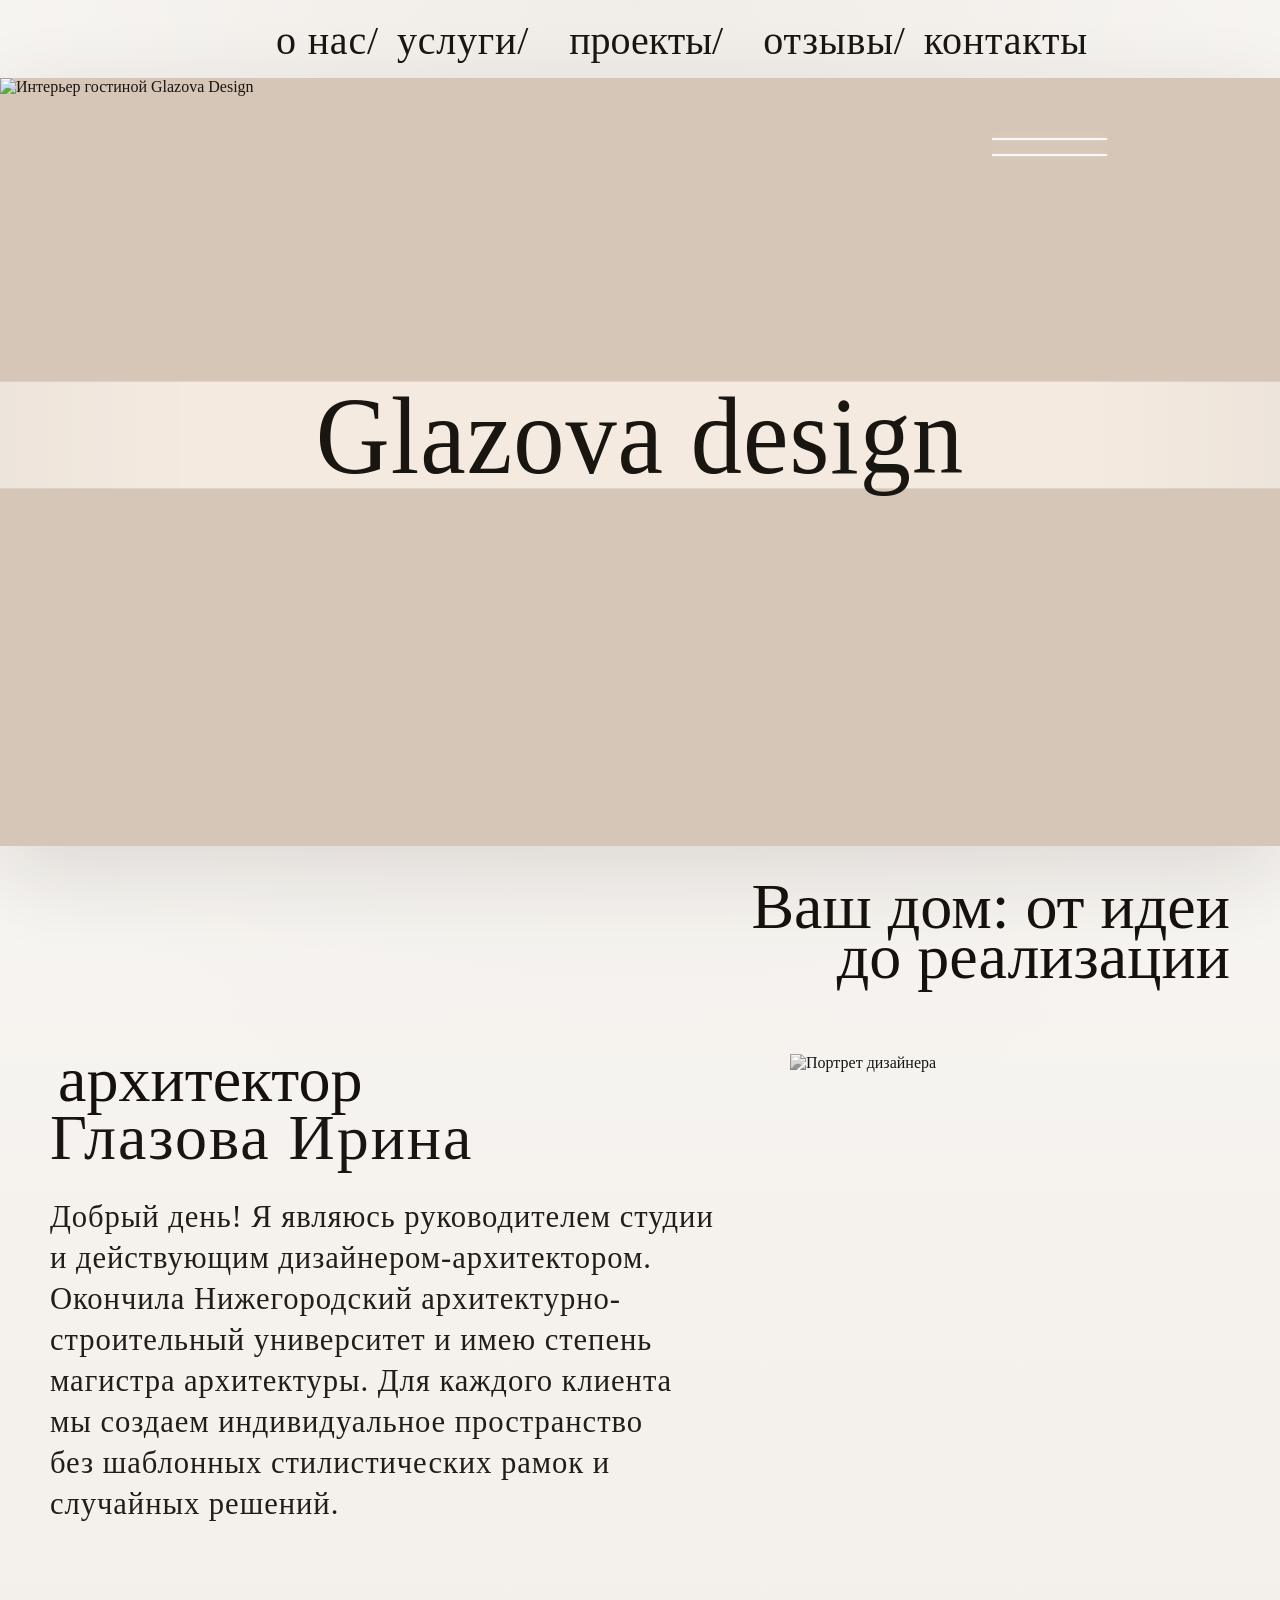
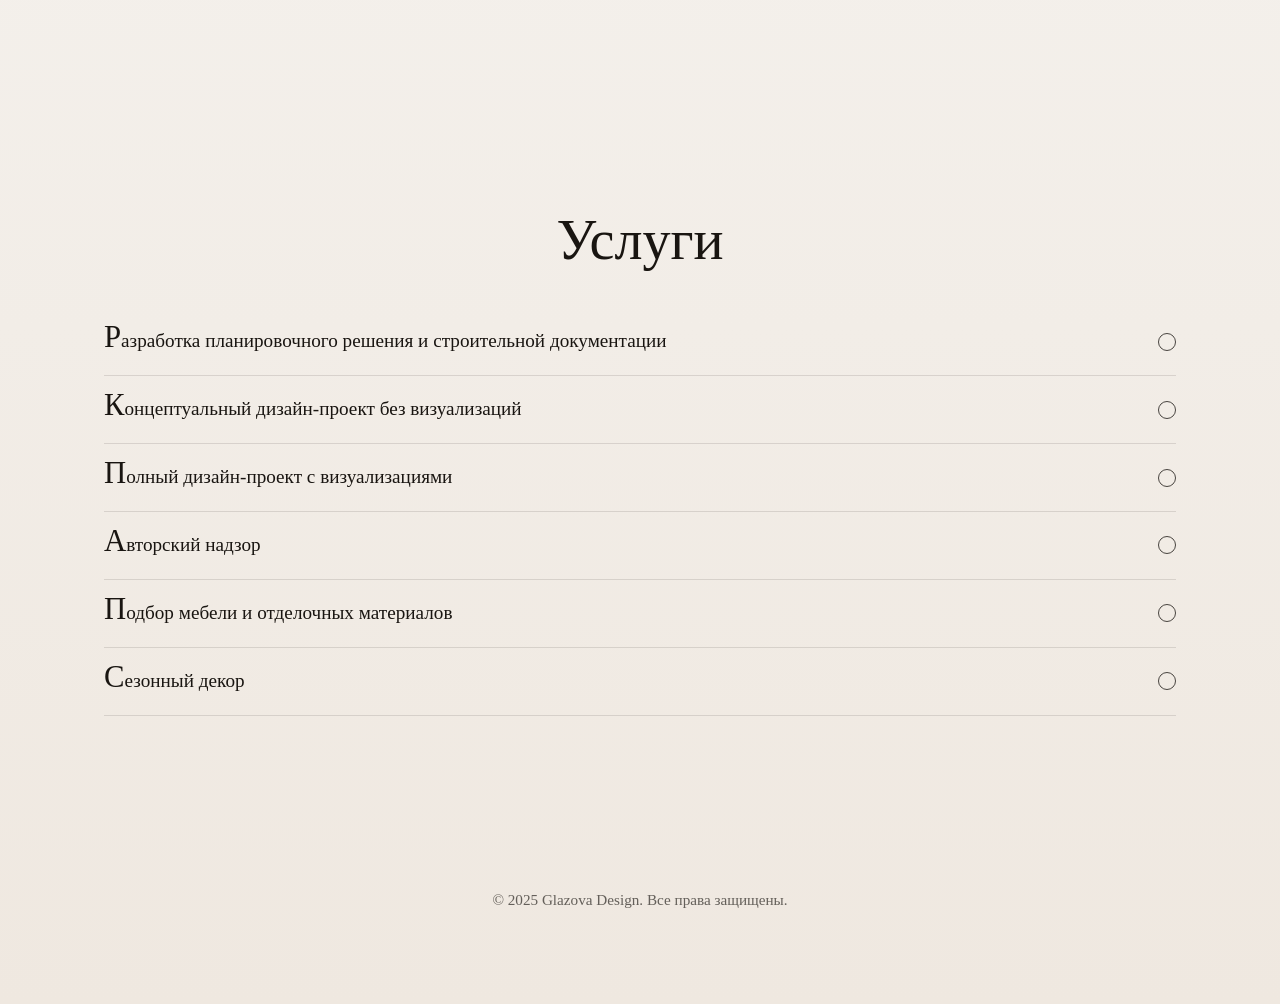
==== index.html @ 7865fd5e "fix 1st and 2nd pages" ====
<!DOCTYPE html>
<html lang="ru">
<head>
  <meta charset="UTF-8">
  <meta name="viewport" content="width=device-width, initial-scale=1.0">
  <title>Glazova Design</title>
  <link rel="stylesheet" href="style.css">
</head>
<body>
  <header class="site-header">
    <nav class="main-nav" aria-label="Основная навигация">
      <a href="#about">о нас/</a>
      <a href="#services">услуги/</a>
      <a href="#projects" class="nav-script">проекты/</a>
      <a href="#reviews">отзывы/</a>
      <a href="#contacts">контакты</a>
    </nav>
  </header>

  <main>
    <section class="hero" aria-label="Главный экран студии дизайна">
      <div class="hero-frame">
        <img class="hero-image" src="image/background.jpg" alt="Интерьер гостиной Glazova Design">
        <div class="hero-lines" aria-hidden="true">
          <span></span>
          <span></span>
        </div>
        <div class="hero-title-panel">
          <h1>Glazova design</h1>
        </div>
      </div>
    </section>

    <section id="about" class="about-section">
      <section class="intro">
        <div class="top-bar">
          <div class="slogan">Ваш дом: от идеи до реализации</div>
        </div>

        <div class="intro-content">
          <div class="intro-text">
            <h3>архитектор</h3>
            <h2>Глазова Ирина</h2>
            <p>
              Добрый день! Я являюсь руководителем студии и действующим дизайнером-архитектором.
              Окончила Нижегородский архитектурно-строительный университет и имею степень магистра архитектуры.
              Для каждого клиента мы создаем индивидуальное пространство без шаблонных стилистических рамок и случайных решений.
            </p>
          </div>
          <div class="intro-photo">
            <img src="image/photo.jpg" alt="Портрет дизайнера">
          </div>
        </div>
      </section>
    </section>

    <section id="services">
      <h2>Услуги</h2>
      <ul class="services-list">
        <li>
          <span><span class="decor-letter">Р</span>азработка планировочного решения и строительной документации</span>
          <span class="circle"></span>
        </li>
        <li>
          <span><span class="decor-letter">К</span>онцептуальный дизайн-проект без визуализаций</span>
          <span class="circle"></span>
        </li>
        <li>
          <span><span class="decor-letter">П</span>олный дизайн-проект с визуализациями</span>
          <span class="circle"></span>
        </li>
        <li>
          <span><span class="decor-letter">А</span>вторский надзор</span>
          <span class="circle"></span>
        </li>
        <li>
          <span><span class="decor-letter">П</span>одбор мебели и отделочных материалов</span>
          <span class="circle"></span>
        </li>
        <li>
          <span><span class="decor-letter">С</span>езонный декор</span>
          <span class="circle"></span>
        </li>
      </ul>
    </section>
  </main>

  <footer id="contacts">
    <p>© 2025 Glazova Design. Все права защищены.</p>
  </footer>
</body>
</html>
---- style.css ----
@font-face {
  font-family: "QESTERO";
  src: url("font/QESTERO-Italic.woff2") format("woff2"),
       url("font/QESTERO-Italic.woff") format("woff"),
       url("font/QESTERO-Italic.ttf") format("truetype");
  font-weight: 400;
  font-style: italic;
  font-display: swap;
}

@font-face {
  font-family: "QESTERO";
  src: url("font/QESTERO-Regular.woff2") format("woff2"),
       url("font/QESTERO-Regular.woff") format("woff"),
       url("font/QESTERO-Regular.ttf") format("truetype");
  font-weight: 400;
  font-style: normal;
  font-display: swap;
}

@font-face {
  font-family: "Marianna";
  src: url("font/marianna.ttf") format("truetype");
  font-weight: 400;
  font-style: normal;
  font-display: swap;
}

@font-face {
  font-family: "Custodia Deco";
  src: url("font/Custodia Deco.ttf") format("truetype");
  font-weight: 400;
  font-style: normal;
  font-display: swap;
}

@font-face {
  font-family: "Ginebra";
  src: url("font/ginebra.ttf") format("truetype");
  font-weight: 400;
  font-style: normal;
  font-display: swap;
}

@font-face {
  font-family: "Viaoda";
  src: url("font/ViaodaLibre-Regular.ttf") format("truetype");
  font-weight: 400;
  font-style: normal;
  font-display: swap;
}

:root {
  --page-bg: #f5f2ee;
  --text-main: #191511;
  --text-soft: #5f5449;
  --accent: rgba(255, 248, 240, 0.72);
  --line: rgba(255, 255, 255, 0.92);
  --panel-border: rgba(120, 99, 83, 0.16);
  --shadow: 0 24px 80px rgba(40, 27, 18, 0.12);
}

* {
  box-sizing: border-box;
}

html {
  scroll-behavior: smooth;
}

body {
  margin: 0;
  min-width: 320px;
  background:
    radial-gradient(circle at top, rgba(203, 189, 174, 0.22), transparent 42%),
    linear-gradient(180deg, #fbfaf8 0%, var(--page-bg) 48%, #efe8e0 100%);
  color: var(--text-main);
  font-family: "Viaoda", serif;
}

img {
  display: block;
  max-width: 100%;
}

a {
  color: inherit;
}

.site-header {
  padding: 22px 24px 10px;
}

.main-nav {
  display: grid;
  grid-template-columns: auto auto auto auto auto;
  align-items: baseline;
  justify-content: center;
  column-gap: 18px;
  width: min(100%, 1180px);
  margin: 0 auto;
  transform: translateX(42px);
}

.main-nav a {
  text-decoration: none;
  font-family: "Custodia Deco", "Ginebra", serif;
  font-size: 30pt;
  letter-spacing: 0.02em;
  line-height: 0.95;
}

.main-nav a:nth-child(1),
.main-nav a:nth-child(2) {
  justify-self: end;
}

.main-nav a:nth-child(3) {
  justify-self: center;
  margin: 0 22px;
}

.main-nav a:nth-child(4),
.main-nav a:nth-child(5) {
  justify-self: start;
}

.main-nav .nav-script {
  font-family: "Marianna", cursive;
  font-size: 30pt;
  text-transform: none;
  letter-spacing: 0;
}

.hero {
  padding: 8px 0 18px;
}

.hero-frame {
  position: relative;
  width: 100%;
  margin: 0 auto;
  overflow: hidden;
  box-shadow: var(--shadow);
  background: #d6c6b8;
}

.hero-image {
  width: 100%;
  aspect-ratio: 16 / 9.6;
  object-fit: cover;
}

.hero-title-panel {
  position: absolute;
  left: 0;
  right: 0;
  top: 46.5%;
  transform: translateY(-50%);
  padding: 10px 16px 8px;
  background: linear-gradient(
    90deg,
    rgba(255, 252, 247, 0.56) 0%,
    var(--accent) 15%,
    var(--accent) 85%,
    rgba(255, 252, 247, 0.56) 100%
  );
  border-top: 1px solid var(--panel-border);
  border-bottom: 1px solid var(--panel-border);
  text-align: center;
}

.hero-title-panel h1 {
  margin: 0;
  font-family: "Custodia Deco", serif;
  font-size: clamp(5.6rem, 8vw, 8.7rem);
  font-weight: 400;
  letter-spacing: 0.01em;
  line-height: 0.86;
  transform: scaleY(1.08);
  transform-origin: center;
}

.hero-lines {
  position: absolute;
  top: 7.8%;
  right: 13.5%;
  display: grid;
  gap: 14px;
}

.hero-lines span {
  width: clamp(72px, 9vw, 132px);
  height: 2px;
  background: var(--line);
  box-shadow: 0 0 6px rgba(255, 255, 255, 0.35);
}

#about,
#services,
#projects,
#reviews,
#contacts {
  padding: 80px 24px;
}

#about {
  padding-top: 18px;
}

.intro {
  max-width: 1180px;
  margin: 0 auto;
}

.top-bar {
  display: flex;
  justify-content: flex-end;
  align-items: flex-start;
  margin-bottom: 72px;
}

.slogan {
  font-family: "Marianna", cursive;
  font-size: 48pt;
  line-height: 0.78;
  color: #16110d;
  text-align: right;
  max-width: 520px;
}

.intro-content {
  display: flex;
  align-items: flex-start;
  justify-content: space-between;
  gap: 72px;
}

.intro-text {
  flex: 1 1 48%;
}

.intro-text h3 {
  margin: 0 0 4px 8px;
  font-family: "Marianna", cursive;
  font-size: 48pt;
  font-weight: 400;
  line-height: 0.8;
  color: #16110d;
}

.intro-text h2 {
  margin: 0 0 30px;
  font-family: "Custodia Deco", serif;
  font-size: 48pt;
  font-weight: 400;
  line-height: 0.9;
  letter-spacing: 0.03em;
}

.intro-text p {
  margin: 0;
  max-width: 100%;
  font-family: "Viaoda", serif;
  font-size: 23pt;
  line-height: 1.34;
  letter-spacing: 0.03em;
  color: rgba(22, 17, 13, 0.95);
  text-wrap: pretty;
}

.intro-photo {
  flex: 0 1 440px;
}

.intro-photo img {
  width: 100%;
  aspect-ratio: 0.74;
  object-fit: cover;
  border-radius: 0;
  box-shadow: none;
  filter: grayscale(1);
}

#services {
  max-width: 1120px;
  margin: 0 auto;
}

#services h2 {
  margin: 0 0 36px;
  text-align: center;
  font-family: "Viaoda", serif;
  font-size: clamp(2.6rem, 2.15rem + 1.7vw, 4.1rem);
  font-weight: 400;
}

.services-list {
  list-style: none;
  margin: 0;
  padding: 0;
}

.services-list li {
  display: flex;
  justify-content: space-between;
  align-items: center;
  gap: 20px;
  padding: 20px 0;
  border-bottom: 1px solid rgba(25, 21, 17, 0.12);
  font-size: 1.2rem;
  line-height: 1.4;
}

.decor-letter {
  font-family: "Ginebra", serif;
  font-size: 1.6em;
  line-height: 0;
}

.circle {
  flex: 0 0 auto;
  width: 18px;
  height: 18px;
  border: 1px solid rgba(25, 21, 17, 0.78);
  border-radius: 50%;
}

footer {
  padding: 28px 24px 40px;
  text-align: center;
  color: rgba(25, 21, 17, 0.65);
  font-size: 0.95rem;
}

@media (max-width: 900px) {
  .site-header {
    padding-top: 18px;
  }

  .main-nav {
    column-gap: 12px;
    width: min(100%, 900px);
    transform: translateX(26px);
  }

  .hero {
    padding-bottom: 48px;
  }

  .hero-frame {
    border-radius: 28px;
  }

  .hero-title-panel {
    padding: 8px 12px 6px;
  }

  .hero-lines {
    right: 10%;
    gap: 10px;
  }

  .top-bar,
  .intro-content {
    flex-direction: column;
    align-items: flex-start;
  }

  .slogan {
    font-size: clamp(2.5rem, 2rem + 2vw, 3.6rem);
    text-align: left;
    max-width: 100%;
  }

  .intro-photo {
    width: min(100%, 520px);
  }

  .intro-text h3,
  .intro-text h2 {
    font-size: clamp(2.4rem, 1.9rem + 2vw, 3.6rem);
  }

  .intro-text p {
    font-size: clamp(1.2rem, 1rem + 0.8vw, 1.6rem);
  }
}

@media (max-width: 620px) {
  .site-header,
  #about,
  #services,
  #projects,
  #reviews,
  #contacts,
  footer {
    padding-left: 16px;
    padding-right: 16px;
  }

  .hero {
    padding-left: 0;
    padding-right: 0;
  }

  .main-nav {
    grid-template-columns: 1fr;
    justify-items: center;
    gap: 8px;
    transform: none;
  }

  .main-nav a:nth-child(1),
  .main-nav a:nth-child(2),
  .main-nav a:nth-child(3),
  .main-nav a:nth-child(4),
  .main-nav a:nth-child(5) {
    justify-self: center;
    margin: 0;
  }

  .main-nav a {
    font-size: 18pt;
    letter-spacing: 0.02em;
  }

  .main-nav .nav-script {
    font-size: 18pt;
  }

  .hero-frame {
    border-radius: 22px;
  }

  .hero-image {
    aspect-ratio: 0.84;
  }

  .hero-title-panel {
    top: auto;
    bottom: 22px;
    transform: none;
    left: 12px;
    right: 12px;
    padding: 6px 10px 5px;
    border: 1px solid var(--panel-border);
  }

  .hero-title-panel h1 {
    font-size: clamp(3.3rem, 11vw, 5rem);
    line-height: 0.9;
    transform: scaleY(1.04);
  }

  .hero-lines {
    top: 18px;
    right: 18px;
    gap: 8px;
  }

  .services-list li {
    align-items: flex-start;
  }
}
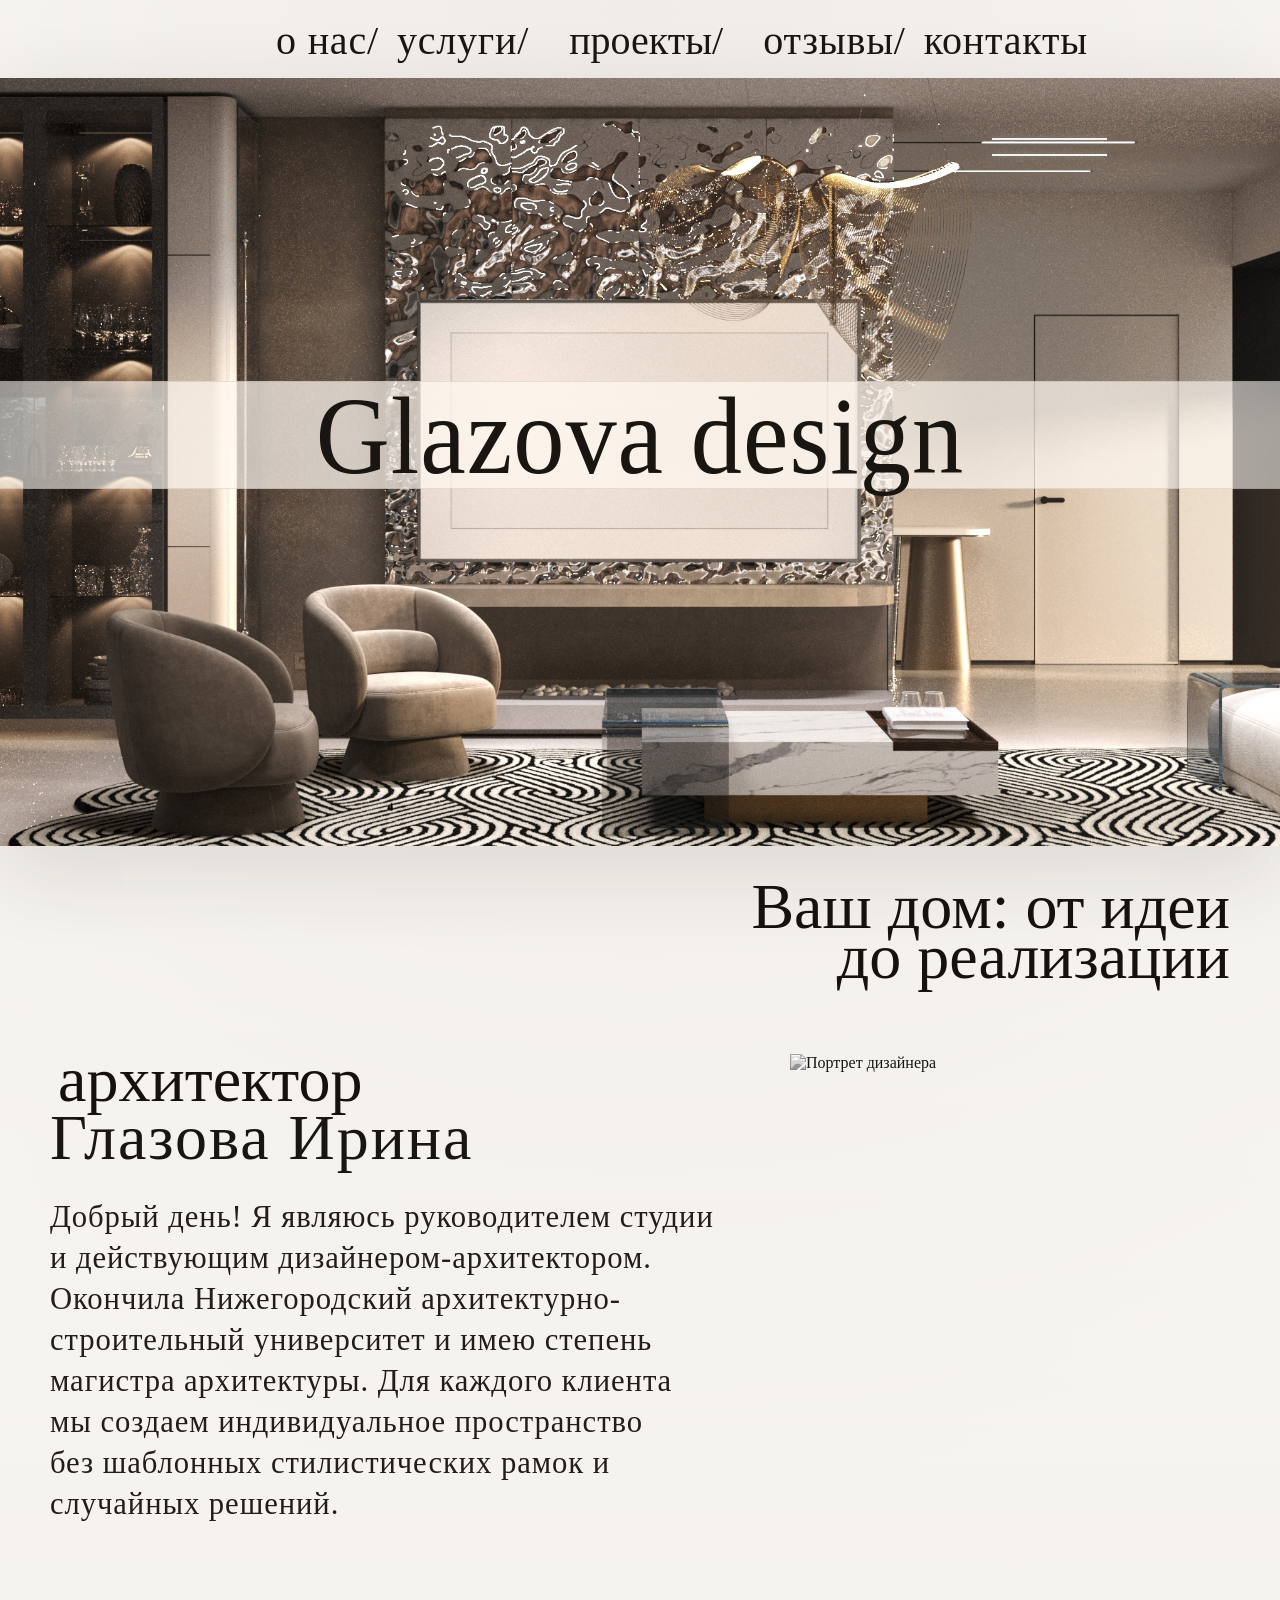
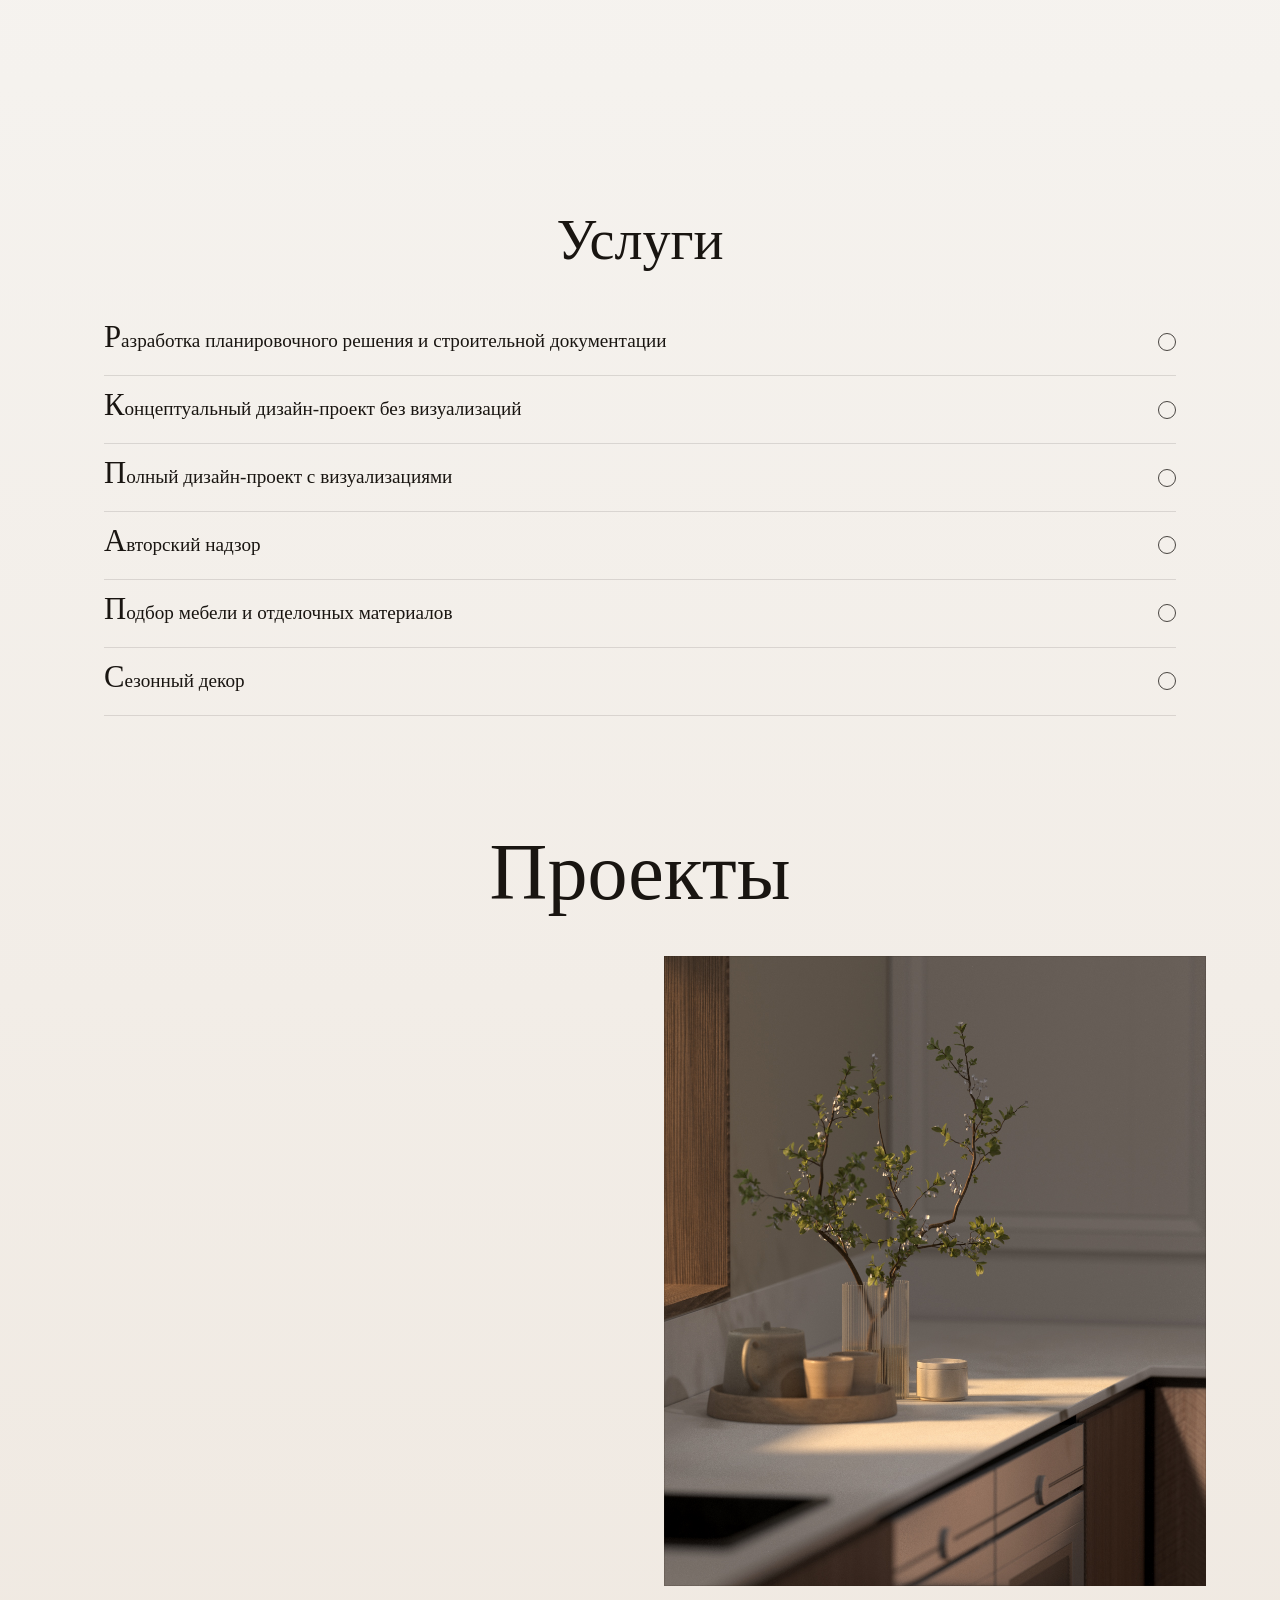
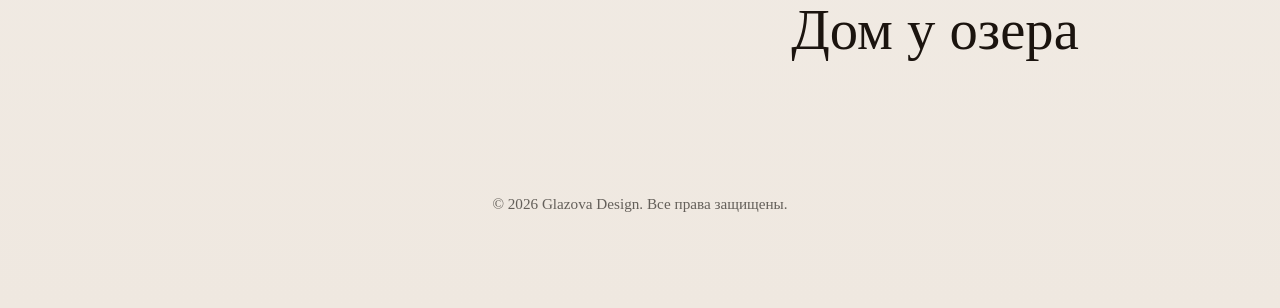
==== commit 21a7db00: "add project v.1" ====
--- a/index.html
+++ b/index.html
@@ -83,10 +83,23 @@
         </li>
       </ul>
     </section>
+
+    <section id="projects" class="projects-section">
+      <h2>Проекты</h2>
+      <div class="projects-grid">
+        <div class="project-slot" aria-hidden="true"></div>
+        <a class="project-card" href="dom-u-ozera.html" target="_blank" rel="noopener noreferrer">
+          <div class="project-card-media">
+            <img src="дом у озера/2 кухня-гостиная/proj_d_y_o.jpg" alt="Проект Дом у озера">
+          </div>
+          <p class="project-card-title">Дом у озера</p>
+        </a>
+      </div>
+    </section>
   </main>
 
   <footer id="contacts">
-    <p>© 2025 Glazova Design. Все права защищены.</p>
+    <p>© 2026 Glazova Design. Все права защищены.</p>
   </footer>
 </body>
 </html>
--- a/style.css
+++ b/style.css
@@ -282,6 +282,149 @@
   filter: grayscale(1);
 }
 
+#projects {
+  padding-top: 36px;
+  padding-bottom: 44px;
+}
+
+.projects-section {
+  max-width: 1180px;
+  margin: 0 auto;
+}
+
+.projects-section h2 {
+  margin: 0 0 44px;
+  text-align: center;
+  font-family: "Custodia Deco", serif;
+  font-size: 60pt;
+  font-weight: 400;
+  line-height: 1;
+}
+
+.projects-grid {
+  display: grid;
+  grid-template-columns: repeat(2, minmax(0, 1fr));
+  gap: 48px;
+  align-items: start;
+}
+
+.project-slot {
+  min-height: 1px;
+}
+
+.project-card {
+  display: block;
+  text-decoration: none;
+}
+
+.project-card-media {
+  position: relative;
+  overflow: hidden;
+  background: #e8dfd5;
+  transition: transform 0.35s ease, box-shadow 0.35s ease, filter 0.35s ease;
+}
+
+.project-card-media::after {
+  content: "";
+  position: absolute;
+  inset: 0;
+  border: 1px solid rgba(46, 31, 20, 0.16);
+  transition: inset 0.35s ease, border-color 0.35s ease, background-color 0.35s ease;
+}
+
+.project-card img {
+  width: 100%;
+  aspect-ratio: 0.86;
+  object-fit: cover;
+  transition: transform 0.45s ease, filter 0.35s ease;
+}
+
+.project-card-title {
+  margin: 20px 0 0;
+  text-align: center;
+  font-family: "Marianna", cursive;
+  font-size: clamp(2.8rem, 2.1rem + 1.8vw, 4.6rem);
+  line-height: 0.88;
+  color: #1b140f;
+}
+
+.project-card:hover .project-card-media,
+.project-card:focus-visible .project-card-media {
+  transform: translateY(-6px);
+  box-shadow: 0 24px 44px rgba(43, 28, 16, 0.16);
+}
+
+.project-card:hover .project-card-media::after,
+.project-card:focus-visible .project-card-media::after {
+  inset: 14px;
+  border-color: rgba(255, 248, 240, 0.9);
+  background-color: rgba(255, 248, 240, 0.08);
+}
+
+.project-card:hover img,
+.project-card:focus-visible img {
+  transform: scale(1.03);
+  filter: saturate(1.05) brightness(1.03);
+}
+
+.project-card:focus-visible {
+  outline: none;
+}
+
+.project-page {
+  min-height: 100vh;
+  display: grid;
+  place-items: center;
+  padding: 32px 24px;
+}
+
+.project-page-hero {
+  width: min(100%, 860px);
+  padding: 56px 32px;
+  text-align: center;
+  background: rgba(255, 252, 247, 0.72);
+  border: 1px solid rgba(46, 31, 20, 0.12);
+  box-shadow: 0 24px 60px rgba(43, 28, 16, 0.1);
+}
+
+.project-page-kicker {
+  margin: 0 0 12px;
+  font-family: "Marianna", cursive;
+  font-size: clamp(2rem, 1.6rem + 1vw, 3rem);
+}
+
+.project-page-hero h1 {
+  margin: 0 0 16px;
+  font-family: "Custodia Deco", serif;
+  font-size: clamp(3rem, 2.5rem + 2vw, 5rem);
+  font-weight: 400;
+}
+
+.project-page-note {
+  max-width: 640px;
+  margin: 0 auto 28px;
+  font-family: "Viaoda", serif;
+  font-size: clamp(1.2rem, 1rem + 0.6vw, 1.7rem);
+  line-height: 1.5;
+}
+
+.project-page-back {
+  display: inline-block;
+  padding: 12px 22px;
+  text-decoration: none;
+  border: 1px solid rgba(46, 31, 20, 0.7);
+  font-family: "Custodia Deco", serif;
+  font-size: 1rem;
+  transition: background-color 0.25s ease, color 0.25s ease, transform 0.25s ease;
+}
+
+.project-page-back:hover,
+.project-page-back:focus-visible {
+  background: #2e1f14;
+  color: #fffaf6;
+  transform: translateY(-1px);
+}
+
 #services {
   max-width: 1120px;
   margin: 0 auto;
@@ -384,6 +527,15 @@
 
   .intro-text p {
     font-size: clamp(1.2rem, 1rem + 0.8vw, 1.6rem);
+  }
+
+  .projects-grid {
+    grid-template-columns: 1fr;
+    gap: 32px;
+  }
+
+  .project-slot {
+    display: none;
   }
 }
 
